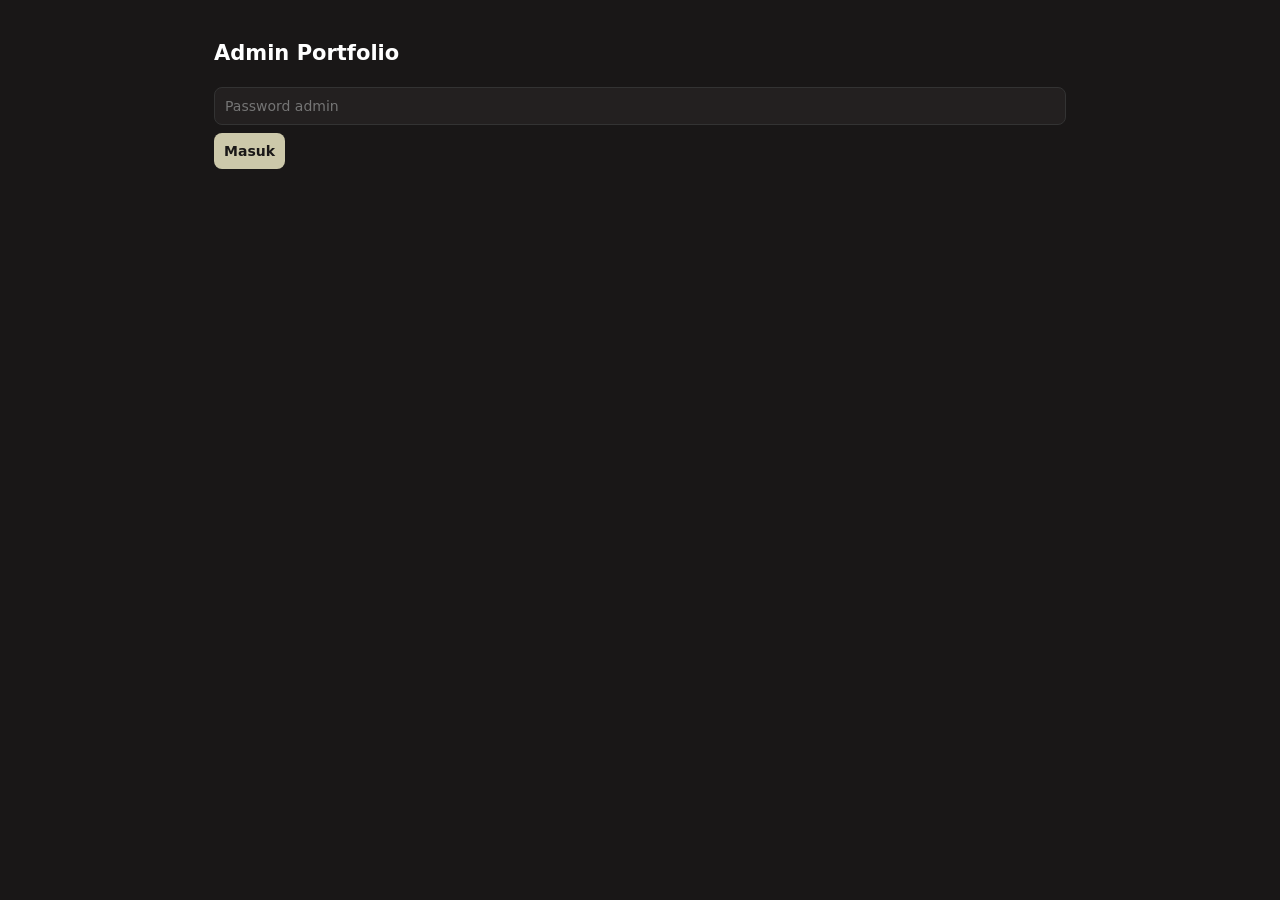
==== public/admin.html @ 2f0b5edc "Add files via upload" ====
<!doctype html><html lang="id"><head><meta charset="utf-8"><meta name="viewport" content="width=device-width,initial-scale=1"><title>Admin</title>
<style>
:root{--ink:#191717;--mute:#7D7C7C;--sand:#CCC8AA}*{box-sizing:border-box}body{margin:0;background:var(--ink);color:#fff;font:14px system-ui;padding:24px;max-width:900px;margin:auto}
input,textarea,select,button{font:inherit;padding:10px;border:1px solid #333;background:#232020;color:#fff;border-radius:8px;width:100%;margin:4px 0}
button{width:auto;cursor:pointer;background:var(--sand);color:var(--ink);border:0;font-weight:600}button.g{background:#333;color:#fff}
.tabs{display:flex;gap:8px;flex-wrap:wrap;margin:16px 0}.tabs button.on{outline:2px solid #fff}
.row{display:flex;justify-content:space-between;align-items:center;gap:8px;padding:12px;border-bottom:1px solid #2a2727}.row small{color:var(--mute)}
.f{display:grid;grid-template-columns:1fr 1fr;gap:0 12px;margin:16px 0;padding:16px;background:#201d1d;border-radius:12px}.f .w{grid-column:1/-1}
</style></head><body>
<h2>Admin Portfolio</h2>
<div id="login"><input id="pw" type="password" placeholder="Password admin"><button onclick="login()">Masuk</button></div>
<div id="app" hidden>
<div class="tabs" id="tabs"></div>
<form class="f" id="form" onsubmit="save(event)">
<input type="hidden" name="id"><input name="title" placeholder="Judul / Posisi / Nama sertifikat" required class="w">
<input name="subtitle" placeholder="Perusahaan / Penerbit / Kategori"><input name="period" placeholder="Periode / Tahun">
<textarea name="description" placeholder="Deskripsi" class="w" rows="3"></textarea>
<input name="tags" placeholder="Tag (pisahkan koma)"><input name="sort" type="number" placeholder="Urutan (0,1,2…)">
<input name="image" placeholder="URL gambar" class="w"><input name="link" placeholder="URL link" class="w">
<div class="w"><button>Simpan</button> <button type="button" class="g" onclick="form.reset()">Reset</button></div></form>
<div id="list"></div></div>
<script>
const T={experience:'Pengalaman',achievement:'Prestasi',project:'Project',certificate:'Sertifikat',messages:'Pesan'};let cur='experience',pw=sessionStorage.pw||'';
const $=s=>document.querySelector(s),esc=s=>String(s??'').replace(/[&<>"]/g,c=>({'&':'&amp;','<':'&lt;','>':'&gt;','"':'&quot;'}[c]));
const api=(q,o={})=>fetch('/api/items?'+q,{...o,headers:{'Content-Type':'application/json','x-admin':pw}});
function login(){pw=$('#pw').value;sessionStorage.pw=pw;api('table=messages').then(r=>{if(r.ok){$('#login').hidden=true;$('#app').hidden=false;tabs()}else alert('Password salah')})}
if(pw)login();
function tabs(){$('#tabs').innerHTML=Object.entries(T).map(([k,v])=>`<button class="${k==cur?'on':''}" onclick="cur='${k}';tabs()">${v}</button>`).join('');$('#form').hidden=cur=='messages';load()}
async function load(){const q=cur=='messages'?'table=messages':'type='+cur;const d=await(await api(q)).json();window.D=d;
$('#list').innerHTML=d.map((x,i)=>cur=='messages'?`<div class="row"><div><b>${esc(x.name)}</b> · ${esc(x.email)}<br><small>${esc(x.message)}</small></div><button class="g" onclick="del('${x.id}')">Hapus</button></div>`:
`<div class="row"><div><b>${esc(x.title)}</b><br><small>${esc(x.subtitle)} · ${esc(x.period)}</small></div><div><button onclick="edit(${i})">Edit</button> <button class="g" onclick="del('${x.id}')">Hapus</button></div></div>`).join('')||'<p>Belum ada data.</p>'}
function edit(i){const x=D[i];for(const k in x){const e=form.elements[k];if(e)e.value=x[k]??''}scrollTo(0,0)}
async function save(e){e.preventDefault();const b=Object.fromEntries(new FormData(form));const id=b.id;delete b.id;b.sort=+b.sort||0;b.type=cur;
const r=await api(id?'id='+id:'',{method:id?'PUT':'POST',body:JSON.stringify(b)});if(!r.ok)return alert('Gagal menyimpan');form.reset();load()}
async function del(id){if(!confirm('Hapus data ini?'))return;await api((cur=='messages'?'table=messages&':'')+'id='+id,{method:'DELETE'});load()}
</script></body></html>
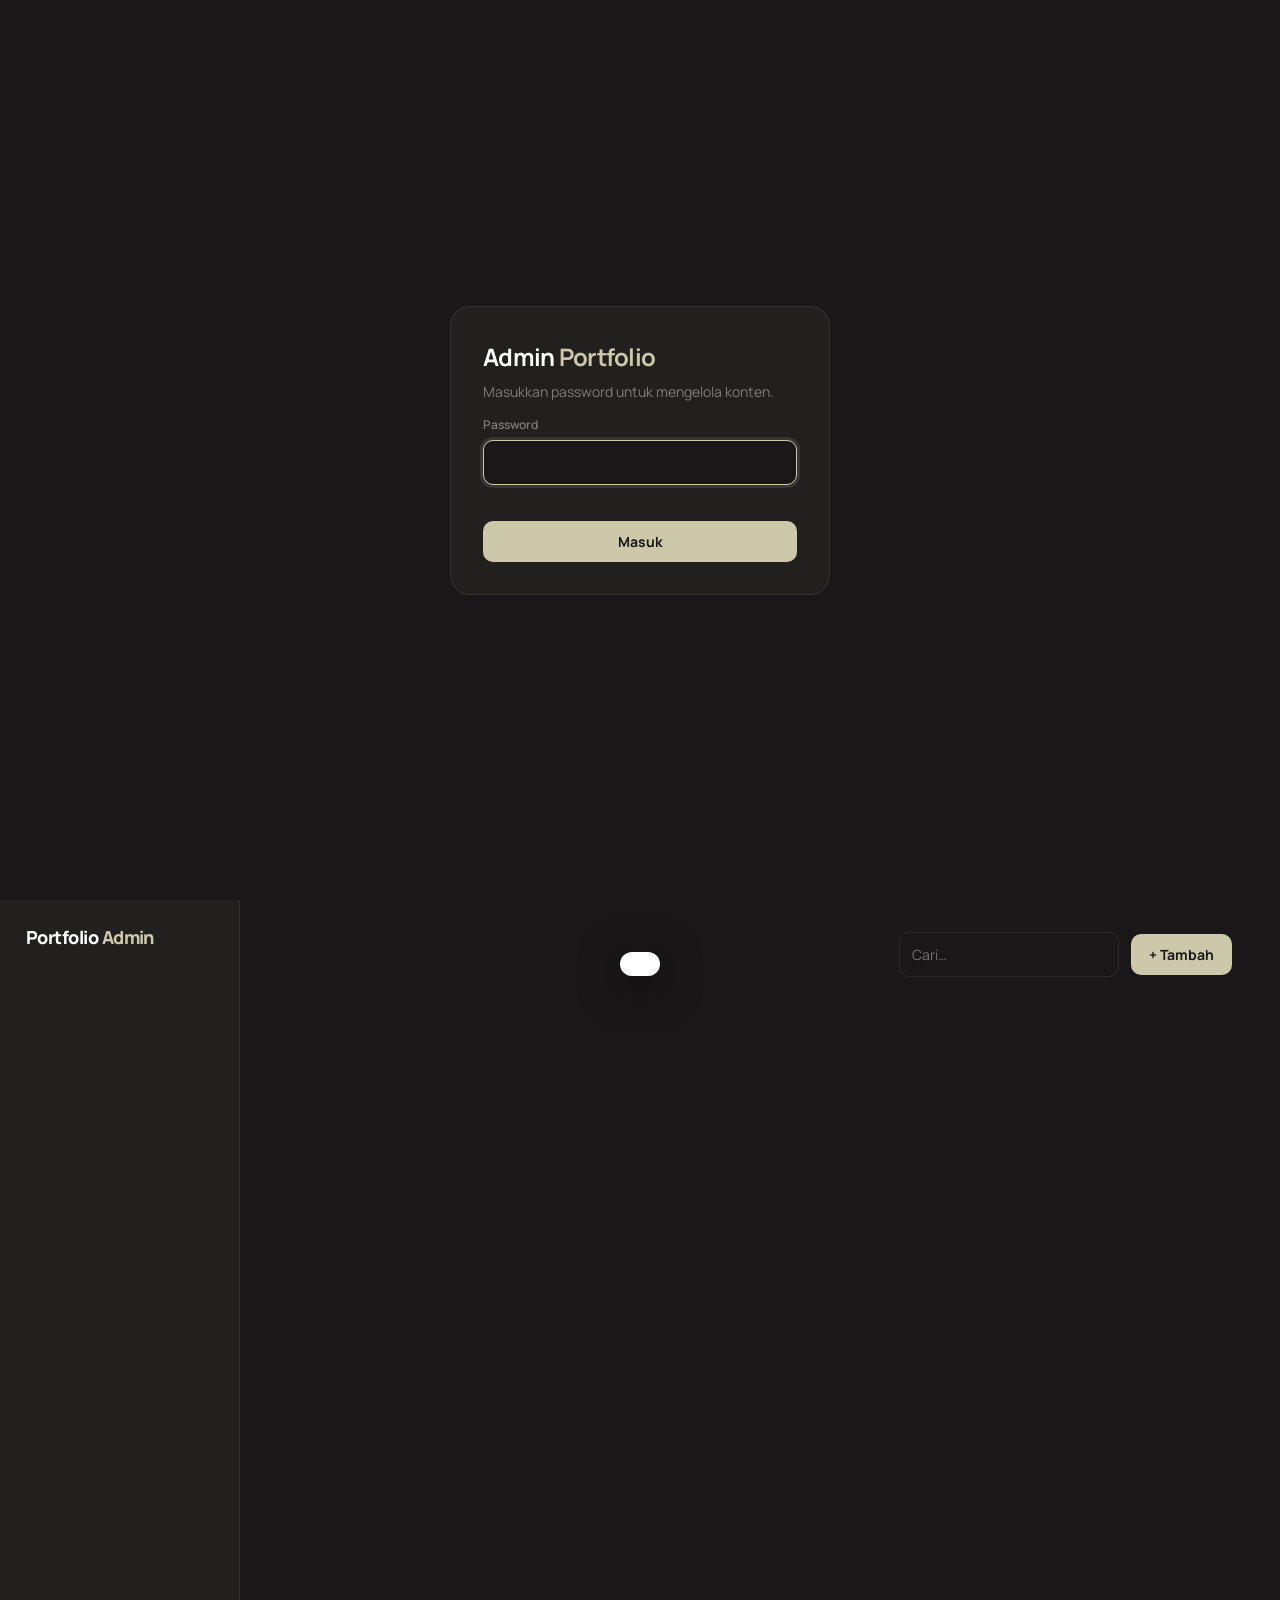
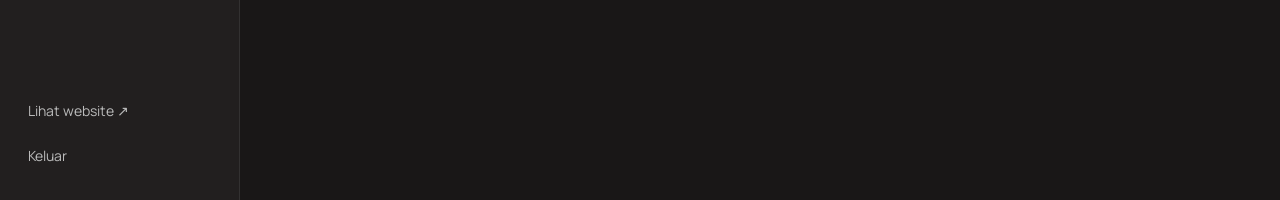
==== commit 699c66e4: "Update admin.html" ====
--- a/public/admin.html
+++ b/public/admin.html
@@ -1,36 +1,80 @@
-<!doctype html><html lang="id"><head><meta charset="utf-8"><meta name="viewport" content="width=device-width,initial-scale=1"><title>Admin</title>
+<!doctype html><html lang="id"><head><meta charset="utf-8"><meta name="viewport" content="width=device-width,initial-scale=1"><title>Admin · Portfolio</title>
+<link href="https://fonts.googleapis.com/css2?family=Manrope:wght@400;600;800&display=swap" rel="stylesheet">
 <style>
-:root{--ink:#191717;--mute:#7D7C7C;--sand:#CCC8AA}*{box-sizing:border-box}body{margin:0;background:var(--ink);color:#fff;font:14px system-ui;padding:24px;max-width:900px;margin:auto}
-input,textarea,select,button{font:inherit;padding:10px;border:1px solid #333;background:#232020;color:#fff;border-radius:8px;width:100%;margin:4px 0}
-button{width:auto;cursor:pointer;background:var(--sand);color:var(--ink);border:0;font-weight:600}button.g{background:#333;color:#fff}
-.tabs{display:flex;gap:8px;flex-wrap:wrap;margin:16px 0}.tabs button.on{outline:2px solid #fff}
-.row{display:flex;justify-content:space-between;align-items:center;gap:8px;padding:12px;border-bottom:1px solid #2a2727}.row small{color:var(--mute)}
-.f{display:grid;grid-template-columns:1fr 1fr;gap:0 12px;margin:16px 0;padding:16px;background:#201d1d;border-radius:12px}.f .w{grid-column:1/-1}
+:root{--ink:#191717;--ink2:#221f1f;--ink3:#2c2828;--line:#ffffff14;--mute:#7D7C7C;--sand:#CCC8AA;--w:#fff;--red:#ff6b6b;--ok:#3ddc97}
+*{box-sizing:border-box;margin:0}body{background:var(--ink);color:var(--w);font:14px/1.5 Manrope,system-ui,sans-serif;min-height:100vh}
+button,input,textarea{font:inherit;color:inherit}button{cursor:pointer;border:0}
+.btn{background:var(--sand);color:var(--ink);font-weight:700;padding:10px 18px;border-radius:10px;transition:.2s}.btn:hover{background:var(--w);transform:translateY(-1px)}.btn.g{background:var(--ink3);color:var(--w)}.btn.g:hover{background:#3a3535}.btn.d{background:var(--red);color:#fff}.btn:disabled{opacity:.5;pointer-events:none}
+input,textarea{width:100%;background:var(--ink);border:1px solid var(--line);border-radius:10px;padding:11px 12px;outline:0;transition:.2s}input:focus,textarea:focus{border-color:var(--sand);box-shadow:0 0 0 3px #ccc8aa22}
+label{display:block;font-size:12px;color:var(--mute);margin:14px 0 6px;font-weight:600}
+#login{min-height:100vh;display:grid;place-items:center;padding:20px}#login .box{width:min(380px,100%);background:var(--ink2);border:1px solid var(--line);border-radius:20px;padding:32px}#login h1{font-size:24px;letter-spacing:-.03em}#login p{color:var(--mute);margin:6px 0 10px}#err{color:var(--red);font-size:13px;min-height:20px;margin-top:10px}
+#app{display:grid;grid-template-columns:240px 1fr;min-height:100vh}
+aside{background:var(--ink2);border-right:1px solid var(--line);padding:24px 16px;position:sticky;top:0;height:100vh;display:flex;flex-direction:column;gap:4px}
+aside .brand{font-weight:800;font-size:18px;letter-spacing:-.03em;padding:0 10px 18px}aside .brand span{color:var(--sand)}
+.nav{display:flex;justify-content:space-between;align-items:center;padding:10px 12px;border-radius:10px;background:none;color:#bbb;text-align:left;width:100%;transition:.2s}.nav:hover{background:var(--ink3);color:#fff}.nav.on{background:var(--sand);color:var(--ink);font-weight:700}.nav b{font-size:11px;background:#ffffff18;border-radius:99px;padding:1px 8px}.nav.on b{background:#0002}
+aside .sp{flex:1}aside a{color:#bbb;text-decoration:none;padding:10px 12px;border-radius:10px}aside a:hover{background:var(--ink3);color:#fff}
+main{padding:32px clamp(16px,4vw,48px);max-width:1200px;width:100%}
+.top{display:flex;gap:12px;align-items:center;flex-wrap:wrap;margin-bottom:24px}.top h2{font-size:26px;letter-spacing:-.03em;margin-right:auto}.top input{width:220px}
+.grid{display:grid;grid-template-columns:repeat(auto-fill,minmax(250px,1fr));gap:16px}
+.it{background:var(--ink2);border:1px solid var(--line);border-radius:16px;overflow:hidden;display:flex;flex-direction:column;transition:.25s}.it:hover{transform:translateY(-4px);border-color:#ffffff30}
+.th{aspect-ratio:16/10;background:var(--ink3) center/cover;display:grid;place-items:center;color:var(--mute);font-size:12px}
+.bd{padding:14px 16px;display:flex;flex-direction:column;gap:4px;flex:1}.bd b{font-size:15px;line-height:1.3}.bd small{color:var(--mute)}
+.tg{display:flex;flex-wrap:wrap;gap:5px;margin-top:6px}.tg span{font-size:10px;border:1px solid var(--line);border-radius:99px;padding:1px 8px;color:#bbb}
+.ac{display:flex;gap:8px;padding:0 16px 14px}.ac button{flex:1;padding:8px;border-radius:8px;background:var(--ink3);color:#fff;font-size:13px}.ac button:hover{background:#3a3535}.ac button.x:hover{background:var(--red)}
+.msg{background:var(--ink2);border:1px solid var(--line);border-radius:14px;padding:16px;margin-bottom:12px;display:flex;gap:16px;justify-content:space-between}.msg p{color:#ccc;margin-top:6px;white-space:pre-wrap}.msg small{color:var(--mute)}
+.empty{text-align:center;color:var(--mute);padding:80px 20px;border:1px dashed var(--line);border-radius:16px}.sk{height:230px;border-radius:16px;background:linear-gradient(90deg,var(--ink2),var(--ink3),var(--ink2));background-size:200%;animation:sh 1.2s infinite}@keyframes sh{to{background-position:-200%}}
+#dr{position:fixed;inset:0;z-index:30;pointer-events:none}#dr .bg{position:absolute;inset:0;background:#000a;opacity:0;transition:.3s}#dr form{position:absolute;right:0;top:0;bottom:0;width:min(480px,100%);background:var(--ink2);border-left:1px solid var(--line);padding:24px;overflow:auto;transform:translateX(100%);transition:.4s cubic-bezier(.2,.8,.2,1)}
+#dr.open{pointer-events:auto}#dr.open .bg{opacity:1}#dr.open form{transform:none}#dr h3{font-size:20px;letter-spacing:-.02em}.row2{display:grid;grid-template-columns:1fr 1fr;gap:12px}.bar{display:flex;gap:10px;margin-top:22px;position:sticky;bottom:-24px;background:var(--ink2);padding:14px 0}.bar .btn:first-child{flex:1}
+.dz{border:2px dashed #ffffff26;border-radius:14px;min-height:150px;display:grid;place-items:center;text-align:center;color:var(--mute);cursor:pointer;background:center/cover;position:relative;transition:.2s;overflow:hidden}.dz:hover,.dz.over{border-color:var(--sand);color:var(--sand)}.dz.has{border-style:solid;border-color:var(--line)}.dz span{background:#000a;padding:6px 12px;border-radius:8px;font-size:12px}.dz.has span{opacity:0}.dz.has:hover span{opacity:1}
+.rm{background:none;color:var(--red);font-size:12px;margin-top:6px}.hint{font-size:11px;color:var(--mute);margin-top:4px}
+dialog{background:var(--ink2);color:#fff;border:1px solid var(--line);border-radius:16px;padding:24px;width:min(360px,92%);margin:auto}dialog::backdrop{background:#000a}dialog .bar{position:static;padding:0}
+#toast{position:fixed;bottom:24px;left:50%;transform:translate(-50%,100px);background:var(--w);color:var(--ink);padding:12px 20px;border-radius:12px;font-weight:600;transition:.4s;z-index:99;box-shadow:0 10px 40px #0008}#toast.on{transform:translate(-50%,0)}#toast.e{background:var(--red);color:#fff}
+@media(max-width:800px){#app{grid-template-columns:1fr}aside{position:static;height:auto;flex-direction:row;overflow-x:auto;padding:12px;gap:6px;align-items:center}aside .brand,aside .sp{display:none}.nav{width:auto;gap:8px;white-space:nowrap}.top input{width:100%}}
 </style></head><body>
-<h2>Admin Portfolio</h2>
-<div id="login"><input id="pw" type="password" placeholder="Password admin"><button onclick="login()">Masuk</button></div>
+<div id="login"><form class="box" onsubmit="login(event)"><h1>Admin <span style="color:var(--sand)">Portfolio</span></h1><p>Masukkan password untuk mengelola konten.</p><label>Password</label><input id="pw" type="password" autofocus required><div id="err"></div><button class="btn" style="width:100%;margin-top:6px" id="lb">Masuk</button></form></div>
 <div id="app" hidden>
-<div class="tabs" id="tabs"></div>
-<form class="f" id="form" onsubmit="save(event)">
-<input type="hidden" name="id"><input name="title" placeholder="Judul / Posisi / Nama sertifikat" required class="w">
-<input name="subtitle" placeholder="Perusahaan / Penerbit / Kategori"><input name="period" placeholder="Periode / Tahun">
-<textarea name="description" placeholder="Deskripsi" class="w" rows="3"></textarea>
-<input name="tags" placeholder="Tag (pisahkan koma)"><input name="sort" type="number" placeholder="Urutan (0,1,2…)">
-<input name="image" placeholder="URL gambar" class="w"><input name="link" placeholder="URL link" class="w">
-<div class="w"><button>Simpan</button> <button type="button" class="g" onclick="form.reset()">Reset</button></div></form>
-<div id="list"></div></div>
+<aside><div class="brand">Portfolio <span>Admin</span></div><div id="nav"></div><div class="sp"></div><a href="/" target="_blank">Lihat website ↗</a><a href="#" onclick="logout()">Keluar</a></aside>
+<main><div class="top"><h2 id="ttl"></h2><input id="q" placeholder="Cari…" oninput="draw()"><button class="btn" id="add" onclick="openF()">+ Tambah</button></div><div id="list"></div></main></div>
+<div id="dr"><div class="bg" onclick="closeF()"></div><form id="f" onsubmit="save(event)"><h3 id="fh"></h3>
+<label>Gambar</label><div class="dz" id="dz" onclick="file.click()"><span id="dzt">Klik, seret, atau tempel gambar di sini</span></div><input id="file" type="file" accept="image/*" hidden><button type="button" class="rm" id="rm" hidden onclick="setImg('')">Hapus gambar</button>
+<label id="l_title">Judul</label><input name="title" required><label id="l_subtitle">Sub judul</label><input name="subtitle">
+<div class="row2"><div><label id="l_period">Periode</label><input name="period"></div><div><label>Urutan</label><input name="sort" type="number" value="0"></div></div><div class="hint">Urutan: angka kecil tampil lebih dulu di website.</div>
+<label>Deskripsi</label><textarea name="description" rows="4"></textarea><label>Tag (pisahkan dengan koma)</label><input name="tags" placeholder="Laravel, Vue, MySQL"><label>Link (opsional)</label><input name="link" placeholder="https://…"><input type="hidden" name="image"><input type="hidden" name="id">
+<div class="bar"><button class="btn" id="sv">Simpan</button><button type="button" class="btn g" onclick="closeF()">Batal</button></div></form></div>
+<dialog id="dlg"><h3>Hapus data ini?</h3><p style="color:var(--mute);margin:8px 0 18px">Tindakan ini tidak bisa dibatalkan.</p><div class="bar"><button class="btn d" id="yes">Ya, hapus</button><button class="btn g" onclick="dlg.close()">Batal</button></div></dialog>
+<div id="toast"></div>
 <script>
-const T={experience:'Pengalaman',achievement:'Prestasi',project:'Project',certificate:'Sertifikat',messages:'Pesan'};let cur='experience',pw=sessionStorage.pw||'';
+const T={experience:['Pengalaman','Posisi','Perusahaan / Instansi','Periode (mis. 2025 · 6 bulan)'],achievement:['Prestasi','Nama prestasi','Penyelenggara','Tahun'],project:['Project','Nama project','Kategori / Peran','Tahun'],certificate:['Sertifikat','Nama sertifikat','Penerbit','Tahun'],messages:['Pesan masuk']};
+let pw=sessionStorage.pw||'',cur='experience',items=[],msgs=[],busy=0;
 const $=s=>document.querySelector(s),esc=s=>String(s??'').replace(/[&<>"]/g,c=>({'&':'&amp;','<':'&lt;','>':'&gt;','"':'&quot;'}[c]));
 const api=(q,o={})=>fetch('/api/items?'+q,{...o,headers:{'Content-Type':'application/json','x-admin':pw}});
-function login(){pw=$('#pw').value;sessionStorage.pw=pw;api('table=messages').then(r=>{if(r.ok){$('#login').hidden=true;$('#app').hidden=false;tabs()}else alert('Password salah')})}
-if(pw)login();
-function tabs(){$('#tabs').innerHTML=Object.entries(T).map(([k,v])=>`<button class="${k==cur?'on':''}" onclick="cur='${k}';tabs()">${v}</button>`).join('');$('#form').hidden=cur=='messages';load()}
-async function load(){const q=cur=='messages'?'table=messages':'type='+cur;const d=await(await api(q)).json();window.D=d;
-$('#list').innerHTML=d.map((x,i)=>cur=='messages'?`<div class="row"><div><b>${esc(x.name)}</b> · ${esc(x.email)}<br><small>${esc(x.message)}</small></div><button class="g" onclick="del('${x.id}')">Hapus</button></div>`:
-`<div class="row"><div><b>${esc(x.title)}</b><br><small>${esc(x.subtitle)} · ${esc(x.period)}</small></div><div><button onclick="edit(${i})">Edit</button> <button class="g" onclick="del('${x.id}')">Hapus</button></div></div>`).join('')||'<p>Belum ada data.</p>'}
-function edit(i){const x=D[i];for(const k in x){const e=form.elements[k];if(e)e.value=x[k]??''}scrollTo(0,0)}
-async function save(e){e.preventDefault();const b=Object.fromEntries(new FormData(form));const id=b.id;delete b.id;b.sort=+b.sort||0;b.type=cur;
-const r=await api(id?'id='+id:'',{method:id?'PUT':'POST',body:JSON.stringify(b)});if(!r.ok)return alert('Gagal menyimpan');form.reset();load()}
-async function del(id){if(!confirm('Hapus data ini?'))return;await api((cur=='messages'?'table=messages&':'')+'id='+id,{method:'DELETE'});load()}
+function toast(m,e){const t=$('#toast');t.textContent=m;t.className='on'+(e?' e':'');clearTimeout(t.t);t.t=setTimeout(()=>t.className='',2600)}
+async function login(e){e&&e.preventDefault();if(e)pw=$('#pw').value.trim();$('#lb').disabled=1;$('#err').textContent='';
+ try{const r=await api('table=messages');if(r.status==401){$('#err').textContent='Password salah.'}else if(!r.ok){$('#err').textContent='Server bermasalah: '+(await r.text()).slice(0,120)}else{sessionStorage.pw=pw;msgs=await r.json();$('#login').hidden=1;$('#app').hidden=0;await loadAll();nav();return}}catch(x){$('#err').textContent='Tidak bisa terhubung ke server.'}
+ $('#lb').disabled=0}
+function logout(){sessionStorage.clear();location.reload()}
+async function loadAll(){$('#list').innerHTML='<div class="grid"><div class="sk"></div><div class="sk"></div><div class="sk"></div></div>';items=await(await api('')).json();msgs=await(await api('table=messages')).json();draw();nav()}
+function nav(){$('#nav').innerHTML=Object.keys(T).map(k=>{const n=k=='messages'?msgs.length:items.filter(i=>i.type==k).length;return`<button class="nav ${k==cur?'on':''}" onclick="cur='${k}';$('#q').value='';nav();draw()">${T[k][0]}<b>${n}</b></button>`}).join('')}
+function draw(){const q=$('#q').value.toLowerCase();$('#ttl').textContent=T[cur][0];$('#add').hidden=cur=='messages';
+ if(cur=='messages'){$('#list').innerHTML=msgs.filter(m=>JSON.stringify(m).toLowerCase().includes(q)).map(m=>`<div class="msg"><div><b>${esc(m.name)}</b> · <a style="color:var(--sand)" href="mailto:${esc(m.email)}">${esc(m.email)}</a><br><small>${new Date(m.created_at).toLocaleString('id-ID')}</small><p>${esc(m.message)}</p></div><button class="btn g" style="align-self:start" onclick="ask('table=messages&id=${m.id}')">Hapus</button></div>`).join('')||'<div class="empty">Belum ada pesan masuk.</div>';return}
+ const L=items.filter(i=>i.type==cur&&JSON.stringify(i).toLowerCase().includes(q));
+ $('#list').innerHTML=L.length?`<div class="grid">${L.map(i=>`<div class="it"><div class="th" style="${i.image?`background-image:url('${esc(i.image)}')`:''}">${i.image?'':'Tanpa gambar'}</div><div class="bd"><b>${esc(i.title)}</b><small>${esc([i.subtitle,i.period].filter(Boolean).join(' · '))}</small><div class="tg">${(i.tags||'').split(',').filter(Boolean).map(t=>`<span>${esc(t.trim())}</span>`).join('')}</div></div><div class="ac"><button onclick="openF('${i.id}')">Edit</button><button class="x" onclick="ask('id=${i.id}')">Hapus</button></div></div>`).join('')}</div>`:`<div class="empty">Belum ada data ${T[cur][0].toLowerCase()}.<br><br><button class="btn" onclick="openF()">+ Tambah sekarang</button></div>`}
+// form
+function setImg(u){f.image.value=u;$('#dz').style.backgroundImage=u?`url('${u}')`:'';$('#dz').classList.toggle('has',!!u);$('#rm').hidden=!u;$('#dzt').textContent=u?'Ganti gambar':'Klik, seret, atau tempel gambar di sini'}
+function openF(id){f.reset();const x=items.find(i=>i.id==id)||{};const t=T[cur];$('#fh').textContent=(id?'Edit ':'Tambah ')+t[0];$('#l_title').textContent=t[1];$('#l_subtitle').textContent=t[2];$('#l_period').textContent=t[3];
+ for(const k of['id','title','subtitle','period','description','tags','link'])f[k].value=x[k]??'';f.sort.value=x.sort??items.filter(i=>i.type==cur).length;setImg(x.image||'');$('#dr').classList.add('open');setTimeout(()=>f.title.focus(),300)}
+function closeF(){$('#dr').classList.remove('open')}
+async function shrink(file){const b=await createImageBitmap(file),s=Math.min(1,1600/Math.max(b.width,b.height)),c=document.createElement('canvas');c.width=b.width*s;c.height=b.height*s;c.getContext('2d').drawImage(b,0,0,c.width,c.height);return new Promise(r=>c.toBlob(r,'image/jpeg',.85))}
+async function up(file){if(!file||!file.type.startsWith('image/'))return toast('File harus berupa gambar',1);$('#dzt').textContent='Mengunggah…';$('#sv').disabled=1;
+ try{const bl=await shrink(file),d=await new Promise(r=>{const x=new FileReader;x.onload=()=>r(x.result.split(',')[1]);x.readAsDataURL(bl)});
+ const r=await fetch('/api/upload',{method:'POST',headers:{'Content-Type':'application/json','x-admin':pw},body:JSON.stringify({data:d,type:'image/jpeg'})});const j=await r.json();if(!r.ok)throw j.error;setImg(j.url);toast('Gambar terunggah')}catch(e){setImg(f.image.value);toast('Gagal mengunggah: '+String(e).slice(0,80),1)}$('#sv').disabled=0}
+$('#file').onchange=e=>{up(e.target.files[0]);e.target.value=''};const dz=$('#dz');
+dz.ondragover=e=>{e.preventDefault();dz.classList.add('over')};dz.ondragleave=()=>dz.classList.remove('over');dz.ondrop=e=>{e.preventDefault();dz.classList.remove('over');up(e.dataTransfer.files[0])};
+addEventListener('paste',e=>{if($('#dr').classList.contains('open')){const i=[...e.clipboardData.items].find(x=>x.type.startsWith('image/'));if(i)up(i.getAsFile())}});
+addEventListener('keydown',e=>{if(e.key=='Escape')closeF()});
+async function save(e){e.preventDefault();const b=Object.fromEntries(new FormData(f)),id=b.id;delete b.id;b.sort=+b.sort||0;b.type=cur;$('#sv').disabled=1;$('#sv').textContent='Menyimpan…';
+ const r=await api(id?'id='+id:'',{method:id?'PUT':'POST',body:JSON.stringify(b)});$('#sv').disabled=0;$('#sv').textContent='Simpan';
+ if(!r.ok)return toast('Gagal menyimpan',1);closeF();toast('Tersimpan ✓');loadAll()}
+function ask(q){dlg.showModal();$('#yes').onclick=async()=>{dlg.close();const r=await api(q,{method:'DELETE'});toast(r.ok?'Terhapus':'Gagal menghapus',!r.ok);loadAll()}}
+if(pw){$('#pw').value=pw;login()}
 </script></body></html>
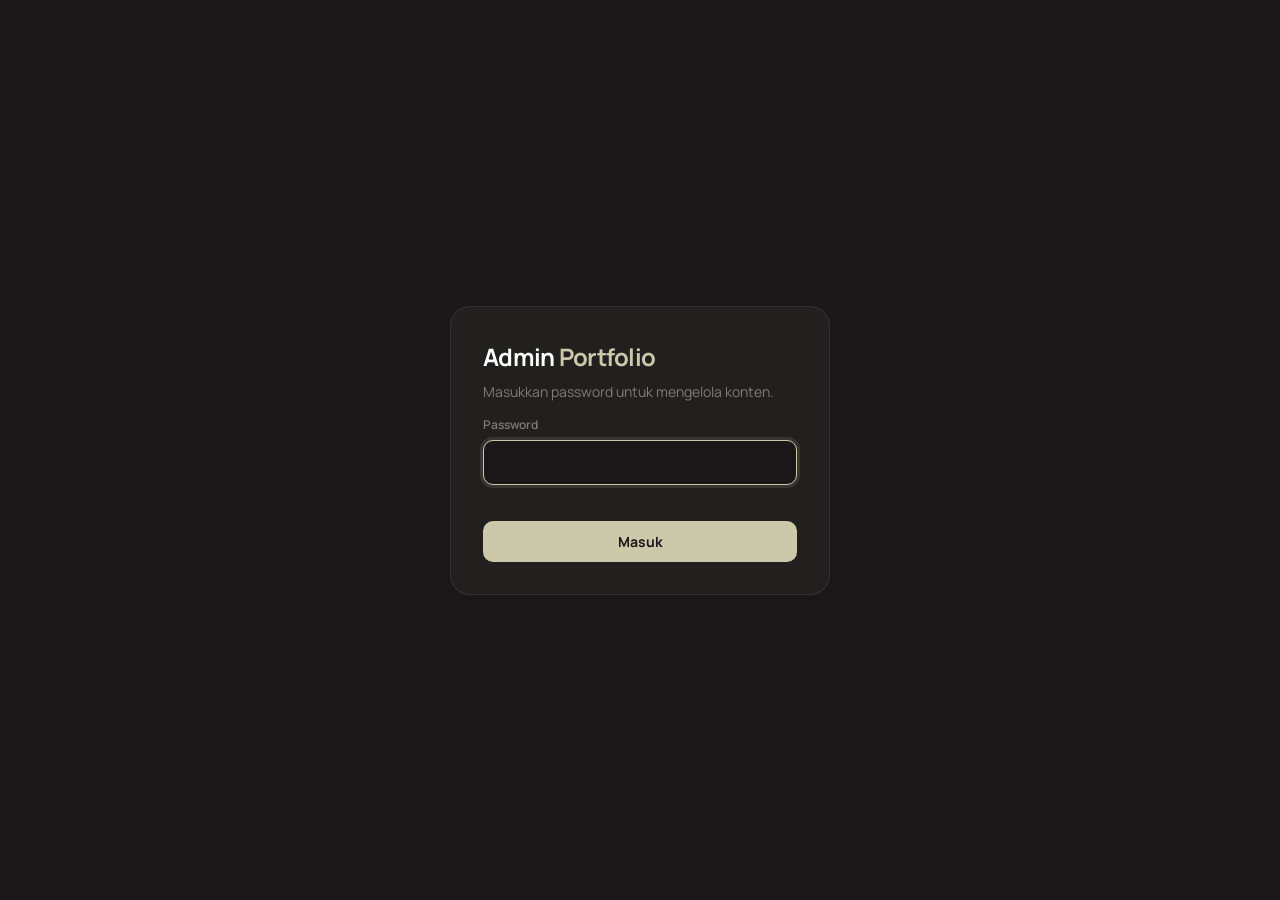
==== commit 7c8e6d72: "Update admin.html" ====
--- a/public/admin.html
+++ b/public/admin.html
@@ -1,80 +1,667 @@
-<!doctype html><html lang="id"><head><meta charset="utf-8"><meta name="viewport" content="width=device-width,initial-scale=1"><title>Admin · Portfolio</title>
-<link href="https://fonts.googleapis.com/css2?family=Manrope:wght@400;600;800&display=swap" rel="stylesheet">
-<style>
-:root{--ink:#191717;--ink2:#221f1f;--ink3:#2c2828;--line:#ffffff14;--mute:#7D7C7C;--sand:#CCC8AA;--w:#fff;--red:#ff6b6b;--ok:#3ddc97}
-*{box-sizing:border-box;margin:0}body{background:var(--ink);color:var(--w);font:14px/1.5 Manrope,system-ui,sans-serif;min-height:100vh}
-button,input,textarea{font:inherit;color:inherit}button{cursor:pointer;border:0}
-.btn{background:var(--sand);color:var(--ink);font-weight:700;padding:10px 18px;border-radius:10px;transition:.2s}.btn:hover{background:var(--w);transform:translateY(-1px)}.btn.g{background:var(--ink3);color:var(--w)}.btn.g:hover{background:#3a3535}.btn.d{background:var(--red);color:#fff}.btn:disabled{opacity:.5;pointer-events:none}
-input,textarea{width:100%;background:var(--ink);border:1px solid var(--line);border-radius:10px;padding:11px 12px;outline:0;transition:.2s}input:focus,textarea:focus{border-color:var(--sand);box-shadow:0 0 0 3px #ccc8aa22}
-label{display:block;font-size:12px;color:var(--mute);margin:14px 0 6px;font-weight:600}
-#login{min-height:100vh;display:grid;place-items:center;padding:20px}#login .box{width:min(380px,100%);background:var(--ink2);border:1px solid var(--line);border-radius:20px;padding:32px}#login h1{font-size:24px;letter-spacing:-.03em}#login p{color:var(--mute);margin:6px 0 10px}#err{color:var(--red);font-size:13px;min-height:20px;margin-top:10px}
-#app{display:grid;grid-template-columns:240px 1fr;min-height:100vh}
-aside{background:var(--ink2);border-right:1px solid var(--line);padding:24px 16px;position:sticky;top:0;height:100vh;display:flex;flex-direction:column;gap:4px}
-aside .brand{font-weight:800;font-size:18px;letter-spacing:-.03em;padding:0 10px 18px}aside .brand span{color:var(--sand)}
-.nav{display:flex;justify-content:space-between;align-items:center;padding:10px 12px;border-radius:10px;background:none;color:#bbb;text-align:left;width:100%;transition:.2s}.nav:hover{background:var(--ink3);color:#fff}.nav.on{background:var(--sand);color:var(--ink);font-weight:700}.nav b{font-size:11px;background:#ffffff18;border-radius:99px;padding:1px 8px}.nav.on b{background:#0002}
-aside .sp{flex:1}aside a{color:#bbb;text-decoration:none;padding:10px 12px;border-radius:10px}aside a:hover{background:var(--ink3);color:#fff}
-main{padding:32px clamp(16px,4vw,48px);max-width:1200px;width:100%}
-.top{display:flex;gap:12px;align-items:center;flex-wrap:wrap;margin-bottom:24px}.top h2{font-size:26px;letter-spacing:-.03em;margin-right:auto}.top input{width:220px}
-.grid{display:grid;grid-template-columns:repeat(auto-fill,minmax(250px,1fr));gap:16px}
-.it{background:var(--ink2);border:1px solid var(--line);border-radius:16px;overflow:hidden;display:flex;flex-direction:column;transition:.25s}.it:hover{transform:translateY(-4px);border-color:#ffffff30}
-.th{aspect-ratio:16/10;background:var(--ink3) center/cover;display:grid;place-items:center;color:var(--mute);font-size:12px}
-.bd{padding:14px 16px;display:flex;flex-direction:column;gap:4px;flex:1}.bd b{font-size:15px;line-height:1.3}.bd small{color:var(--mute)}
-.tg{display:flex;flex-wrap:wrap;gap:5px;margin-top:6px}.tg span{font-size:10px;border:1px solid var(--line);border-radius:99px;padding:1px 8px;color:#bbb}
-.ac{display:flex;gap:8px;padding:0 16px 14px}.ac button{flex:1;padding:8px;border-radius:8px;background:var(--ink3);color:#fff;font-size:13px}.ac button:hover{background:#3a3535}.ac button.x:hover{background:var(--red)}
-.msg{background:var(--ink2);border:1px solid var(--line);border-radius:14px;padding:16px;margin-bottom:12px;display:flex;gap:16px;justify-content:space-between}.msg p{color:#ccc;margin-top:6px;white-space:pre-wrap}.msg small{color:var(--mute)}
-.empty{text-align:center;color:var(--mute);padding:80px 20px;border:1px dashed var(--line);border-radius:16px}.sk{height:230px;border-radius:16px;background:linear-gradient(90deg,var(--ink2),var(--ink3),var(--ink2));background-size:200%;animation:sh 1.2s infinite}@keyframes sh{to{background-position:-200%}}
-#dr{position:fixed;inset:0;z-index:30;pointer-events:none}#dr .bg{position:absolute;inset:0;background:#000a;opacity:0;transition:.3s}#dr form{position:absolute;right:0;top:0;bottom:0;width:min(480px,100%);background:var(--ink2);border-left:1px solid var(--line);padding:24px;overflow:auto;transform:translateX(100%);transition:.4s cubic-bezier(.2,.8,.2,1)}
-#dr.open{pointer-events:auto}#dr.open .bg{opacity:1}#dr.open form{transform:none}#dr h3{font-size:20px;letter-spacing:-.02em}.row2{display:grid;grid-template-columns:1fr 1fr;gap:12px}.bar{display:flex;gap:10px;margin-top:22px;position:sticky;bottom:-24px;background:var(--ink2);padding:14px 0}.bar .btn:first-child{flex:1}
-.dz{border:2px dashed #ffffff26;border-radius:14px;min-height:150px;display:grid;place-items:center;text-align:center;color:var(--mute);cursor:pointer;background:center/cover;position:relative;transition:.2s;overflow:hidden}.dz:hover,.dz.over{border-color:var(--sand);color:var(--sand)}.dz.has{border-style:solid;border-color:var(--line)}.dz span{background:#000a;padding:6px 12px;border-radius:8px;font-size:12px}.dz.has span{opacity:0}.dz.has:hover span{opacity:1}
-.rm{background:none;color:var(--red);font-size:12px;margin-top:6px}.hint{font-size:11px;color:var(--mute);margin-top:4px}
-dialog{background:var(--ink2);color:#fff;border:1px solid var(--line);border-radius:16px;padding:24px;width:min(360px,92%);margin:auto}dialog::backdrop{background:#000a}dialog .bar{position:static;padding:0}
-#toast{position:fixed;bottom:24px;left:50%;transform:translate(-50%,100px);background:var(--w);color:var(--ink);padding:12px 20px;border-radius:12px;font-weight:600;transition:.4s;z-index:99;box-shadow:0 10px 40px #0008}#toast.on{transform:translate(-50%,0)}#toast.e{background:var(--red);color:#fff}
-@media(max-width:800px){#app{grid-template-columns:1fr}aside{position:static;height:auto;flex-direction:row;overflow-x:auto;padding:12px;gap:6px;align-items:center}aside .brand,aside .sp{display:none}.nav{width:auto;gap:8px;white-space:nowrap}.top input{width:100%}}
-</style></head><body>
-<div id="login"><form class="box" onsubmit="login(event)"><h1>Admin <span style="color:var(--sand)">Portfolio</span></h1><p>Masukkan password untuk mengelola konten.</p><label>Password</label><input id="pw" type="password" autofocus required><div id="err"></div><button class="btn" style="width:100%;margin-top:6px" id="lb">Masuk</button></form></div>
-<div id="app" hidden>
-<aside><div class="brand">Portfolio <span>Admin</span></div><div id="nav"></div><div class="sp"></div><a href="/" target="_blank">Lihat website ↗</a><a href="#" onclick="logout()">Keluar</a></aside>
-<main><div class="top"><h2 id="ttl"></h2><input id="q" placeholder="Cari…" oninput="draw()"><button class="btn" id="add" onclick="openF()">+ Tambah</button></div><div id="list"></div></main></div>
-<div id="dr"><div class="bg" onclick="closeF()"></div><form id="f" onsubmit="save(event)"><h3 id="fh"></h3>
-<label>Gambar</label><div class="dz" id="dz" onclick="file.click()"><span id="dzt">Klik, seret, atau tempel gambar di sini</span></div><input id="file" type="file" accept="image/*" hidden><button type="button" class="rm" id="rm" hidden onclick="setImg('')">Hapus gambar</button>
-<label id="l_title">Judul</label><input name="title" required><label id="l_subtitle">Sub judul</label><input name="subtitle">
-<div class="row2"><div><label id="l_period">Periode</label><input name="period"></div><div><label>Urutan</label><input name="sort" type="number" value="0"></div></div><div class="hint">Urutan: angka kecil tampil lebih dulu di website.</div>
-<label>Deskripsi</label><textarea name="description" rows="4"></textarea><label>Tag (pisahkan dengan koma)</label><input name="tags" placeholder="Laravel, Vue, MySQL"><label>Link (opsional)</label><input name="link" placeholder="https://…"><input type="hidden" name="image"><input type="hidden" name="id">
-<div class="bar"><button class="btn" id="sv">Simpan</button><button type="button" class="btn g" onclick="closeF()">Batal</button></div></form></div>
-<dialog id="dlg"><h3>Hapus data ini?</h3><p style="color:var(--mute);margin:8px 0 18px">Tindakan ini tidak bisa dibatalkan.</p><div class="bar"><button class="btn d" id="yes">Ya, hapus</button><button class="btn g" onclick="dlg.close()">Batal</button></div></dialog>
-<div id="toast"></div>
-<script>
-const T={experience:['Pengalaman','Posisi','Perusahaan / Instansi','Periode (mis. 2025 · 6 bulan)'],achievement:['Prestasi','Nama prestasi','Penyelenggara','Tahun'],project:['Project','Nama project','Kategori / Peran','Tahun'],certificate:['Sertifikat','Nama sertifikat','Penerbit','Tahun'],messages:['Pesan masuk']};
-let pw=sessionStorage.pw||'',cur='experience',items=[],msgs=[],busy=0;
-const $=s=>document.querySelector(s),esc=s=>String(s??'').replace(/[&<>"]/g,c=>({'&':'&amp;','<':'&lt;','>':'&gt;','"':'&quot;'}[c]));
-const api=(q,o={})=>fetch('/api/items?'+q,{...o,headers:{'Content-Type':'application/json','x-admin':pw}});
-function toast(m,e){const t=$('#toast');t.textContent=m;t.className='on'+(e?' e':'');clearTimeout(t.t);t.t=setTimeout(()=>t.className='',2600)}
-async function login(e){e&&e.preventDefault();if(e)pw=$('#pw').value.trim();$('#lb').disabled=1;$('#err').textContent='';
- try{const r=await api('table=messages');if(r.status==401){$('#err').textContent='Password salah.'}else if(!r.ok){$('#err').textContent='Server bermasalah: '+(await r.text()).slice(0,120)}else{sessionStorage.pw=pw;msgs=await r.json();$('#login').hidden=1;$('#app').hidden=0;await loadAll();nav();return}}catch(x){$('#err').textContent='Tidak bisa terhubung ke server.'}
- $('#lb').disabled=0}
-function logout(){sessionStorage.clear();location.reload()}
-async function loadAll(){$('#list').innerHTML='<div class="grid"><div class="sk"></div><div class="sk"></div><div class="sk"></div></div>';items=await(await api('')).json();msgs=await(await api('table=messages')).json();draw();nav()}
-function nav(){$('#nav').innerHTML=Object.keys(T).map(k=>{const n=k=='messages'?msgs.length:items.filter(i=>i.type==k).length;return`<button class="nav ${k==cur?'on':''}" onclick="cur='${k}';$('#q').value='';nav();draw()">${T[k][0]}<b>${n}</b></button>`}).join('')}
-function draw(){const q=$('#q').value.toLowerCase();$('#ttl').textContent=T[cur][0];$('#add').hidden=cur=='messages';
- if(cur=='messages'){$('#list').innerHTML=msgs.filter(m=>JSON.stringify(m).toLowerCase().includes(q)).map(m=>`<div class="msg"><div><b>${esc(m.name)}</b> · <a style="color:var(--sand)" href="mailto:${esc(m.email)}">${esc(m.email)}</a><br><small>${new Date(m.created_at).toLocaleString('id-ID')}</small><p>${esc(m.message)}</p></div><button class="btn g" style="align-self:start" onclick="ask('table=messages&id=${m.id}')">Hapus</button></div>`).join('')||'<div class="empty">Belum ada pesan masuk.</div>';return}
- const L=items.filter(i=>i.type==cur&&JSON.stringify(i).toLowerCase().includes(q));
- $('#list').innerHTML=L.length?`<div class="grid">${L.map(i=>`<div class="it"><div class="th" style="${i.image?`background-image:url('${esc(i.image)}')`:''}">${i.image?'':'Tanpa gambar'}</div><div class="bd"><b>${esc(i.title)}</b><small>${esc([i.subtitle,i.period].filter(Boolean).join(' · '))}</small><div class="tg">${(i.tags||'').split(',').filter(Boolean).map(t=>`<span>${esc(t.trim())}</span>`).join('')}</div></div><div class="ac"><button onclick="openF('${i.id}')">Edit</button><button class="x" onclick="ask('id=${i.id}')">Hapus</button></div></div>`).join('')}</div>`:`<div class="empty">Belum ada data ${T[cur][0].toLowerCase()}.<br><br><button class="btn" onclick="openF()">+ Tambah sekarang</button></div>`}
-// form
-function setImg(u){f.image.value=u;$('#dz').style.backgroundImage=u?`url('${u}')`:'';$('#dz').classList.toggle('has',!!u);$('#rm').hidden=!u;$('#dzt').textContent=u?'Ganti gambar':'Klik, seret, atau tempel gambar di sini'}
-function openF(id){f.reset();const x=items.find(i=>i.id==id)||{};const t=T[cur];$('#fh').textContent=(id?'Edit ':'Tambah ')+t[0];$('#l_title').textContent=t[1];$('#l_subtitle').textContent=t[2];$('#l_period').textContent=t[3];
- for(const k of['id','title','subtitle','period','description','tags','link'])f[k].value=x[k]??'';f.sort.value=x.sort??items.filter(i=>i.type==cur).length;setImg(x.image||'');$('#dr').classList.add('open');setTimeout(()=>f.title.focus(),300)}
-function closeF(){$('#dr').classList.remove('open')}
-async function shrink(file){const b=await createImageBitmap(file),s=Math.min(1,1600/Math.max(b.width,b.height)),c=document.createElement('canvas');c.width=b.width*s;c.height=b.height*s;c.getContext('2d').drawImage(b,0,0,c.width,c.height);return new Promise(r=>c.toBlob(r,'image/jpeg',.85))}
-async function up(file){if(!file||!file.type.startsWith('image/'))return toast('File harus berupa gambar',1);$('#dzt').textContent='Mengunggah…';$('#sv').disabled=1;
- try{const bl=await shrink(file),d=await new Promise(r=>{const x=new FileReader;x.onload=()=>r(x.result.split(',')[1]);x.readAsDataURL(bl)});
- const r=await fetch('/api/upload',{method:'POST',headers:{'Content-Type':'application/json','x-admin':pw},body:JSON.stringify({data:d,type:'image/jpeg'})});const j=await r.json();if(!r.ok)throw j.error;setImg(j.url);toast('Gambar terunggah')}catch(e){setImg(f.image.value);toast('Gagal mengunggah: '+String(e).slice(0,80),1)}$('#sv').disabled=0}
-$('#file').onchange=e=>{up(e.target.files[0]);e.target.value=''};const dz=$('#dz');
-dz.ondragover=e=>{e.preventDefault();dz.classList.add('over')};dz.ondragleave=()=>dz.classList.remove('over');dz.ondrop=e=>{e.preventDefault();dz.classList.remove('over');up(e.dataTransfer.files[0])};
-addEventListener('paste',e=>{if($('#dr').classList.contains('open')){const i=[...e.clipboardData.items].find(x=>x.type.startsWith('image/'));if(i)up(i.getAsFile())}});
-addEventListener('keydown',e=>{if(e.key=='Escape')closeF()});
-async function save(e){e.preventDefault();const b=Object.fromEntries(new FormData(f)),id=b.id;delete b.id;b.sort=+b.sort||0;b.type=cur;$('#sv').disabled=1;$('#sv').textContent='Menyimpan…';
- const r=await api(id?'id='+id:'',{method:id?'PUT':'POST',body:JSON.stringify(b)});$('#sv').disabled=0;$('#sv').textContent='Simpan';
- if(!r.ok)return toast('Gagal menyimpan',1);closeF();toast('Tersimpan ✓');loadAll()}
-function ask(q){dlg.showModal();$('#yes').onclick=async()=>{dlg.close();const r=await api(q,{method:'DELETE'});toast(r.ok?'Terhapus':'Gagal menghapus',!r.ok);loadAll()}}
-if(pw){$('#pw').value=pw;login()}
-</script></body></html>
+<!doctype html>
+<html lang="id">
+
+<head>
+    <meta charset="utf-8">
+    <meta name="viewport" content="width=device-width,initial-scale=1">
+    <title>Admin · Portfolio</title>
+    <link href="https://fonts.googleapis.com/css2?family=Manrope:wght@400;600;800&display=swap" rel="stylesheet">
+    <style>
+        :root {
+            [hidden]{display:none!important}
+            --ink: #191717;
+            --ink2: #221f1f;
+            --ink3: #2c2828;
+            --line: #ffffff14;
+            --mute: #7D7C7C;
+            --sand: #CCC8AA;
+            --w: #fff;
+            --red: #ff6b6b;
+            --ok: #3ddc97
+        }
+
+        * {
+            box-sizing: border-box;
+            margin: 0
+        }
+
+        body {
+            background: var(--ink);
+            color: var(--w);
+            font: 14px/1.5 Manrope, system-ui, sans-serif;
+            min-height: 100vh
+        }
+
+        button,
+        input,
+        textarea {
+            font: inherit;
+            color: inherit
+        }
+
+        button {
+            cursor: pointer;
+            border: 0
+        }
+
+        .btn {
+            background: var(--sand);
+            color: var(--ink);
+            font-weight: 700;
+            padding: 10px 18px;
+            border-radius: 10px;
+            transition: .2s
+        }
+
+        .btn:hover {
+            background: var(--w);
+            transform: translateY(-1px)
+        }
+
+        .btn.g {
+            background: var(--ink3);
+            color: var(--w)
+        }
+
+        .btn.g:hover {
+            background: #3a3535
+        }
+
+        .btn.d {
+            background: var(--red);
+            color: #fff
+        }
+
+        .btn:disabled {
+            opacity: .5;
+            pointer-events: none
+        }
+
+        input,
+        textarea {
+            width: 100%;
+            background: var(--ink);
+            border: 1px solid var(--line);
+            border-radius: 10px;
+            padding: 11px 12px;
+            outline: 0;
+            transition: .2s
+        }
+
+        input:focus,
+        textarea:focus {
+            border-color: var(--sand);
+            box-shadow: 0 0 0 3px #ccc8aa22
+        }
+
+        label {
+            display: block;
+            font-size: 12px;
+            color: var(--mute);
+            margin: 14px 0 6px;
+            font-weight: 600
+        }
+
+        #login {
+            min-height: 100vh;
+            display: grid;
+            place-items: center;
+            padding: 20px
+        }
+
+        #login .box {
+            width: min(380px, 100%);
+            background: var(--ink2);
+            border: 1px solid var(--line);
+            border-radius: 20px;
+            padding: 32px
+        }
+
+        #login h1 {
+            font-size: 24px;
+            letter-spacing: -.03em
+        }
+
+        #login p {
+            color: var(--mute);
+            margin: 6px 0 10px
+        }
+
+        #err {
+            color: var(--red);
+            font-size: 13px;
+            min-height: 20px;
+            margin-top: 10px
+        }
+
+        #app {
+            display: grid;
+            grid-template-columns: 240px 1fr;
+            min-height: 100vh
+        }
+
+        aside {
+            background: var(--ink2);
+            border-right: 1px solid var(--line);
+            padding: 24px 16px;
+            position: sticky;
+            top: 0;
+            height: 100vh;
+            display: flex;
+            flex-direction: column;
+            gap: 4px
+        }
+
+        aside .brand {
+            font-weight: 800;
+            font-size: 18px;
+            letter-spacing: -.03em;
+            padding: 0 10px 18px
+        }
+
+        aside .brand span {
+            color: var(--sand)
+        }
+
+        .nav {
+            display: flex;
+            justify-content: space-between;
+            align-items: center;
+            padding: 10px 12px;
+            border-radius: 10px;
+            background: none;
+            color: #bbb;
+            text-align: left;
+            width: 100%;
+            transition: .2s
+        }
+
+        .nav:hover {
+            background: var(--ink3);
+            color: #fff
+        }
+
+        .nav.on {
+            background: var(--sand);
+            color: var(--ink);
+            font-weight: 700
+        }
+
+        .nav b {
+            font-size: 11px;
+            background: #ffffff18;
+            border-radius: 99px;
+            padding: 1px 8px
+        }
+
+        .nav.on b {
+            background: #0002
+        }
+
+        aside .sp {
+            flex: 1
+        }
+
+        aside a {
+            color: #bbb;
+            text-decoration: none;
+            padding: 10px 12px;
+            border-radius: 10px
+        }
+
+        aside a:hover {
+            background: var(--ink3);
+            color: #fff
+        }
+
+        main {
+            padding: 32px clamp(16px, 4vw, 48px);
+            max-width: 1200px;
+            width: 100%
+        }
+
+        .top {
+            display: flex;
+            gap: 12px;
+            align-items: center;
+            flex-wrap: wrap;
+            margin-bottom: 24px
+        }
+
+        .top h2 {
+            font-size: 26px;
+            letter-spacing: -.03em;
+            margin-right: auto
+        }
+
+        .top input {
+            width: 220px
+        }
+
+        .grid {
+            display: grid;
+            grid-template-columns: repeat(auto-fill, minmax(250px, 1fr));
+            gap: 16px
+        }
+
+        .it {
+            background: var(--ink2);
+            border: 1px solid var(--line);
+            border-radius: 16px;
+            overflow: hidden;
+            display: flex;
+            flex-direction: column;
+            transition: .25s
+        }
+
+        .it:hover {
+            transform: translateY(-4px);
+            border-color: #ffffff30
+        }
+
+        .th {
+            aspect-ratio: 16/10;
+            background: var(--ink3) center/cover;
+            display: grid;
+            place-items: center;
+            color: var(--mute);
+            font-size: 12px
+        }
+
+        .bd {
+            padding: 14px 16px;
+            display: flex;
+            flex-direction: column;
+            gap: 4px;
+            flex: 1
+        }
+
+        .bd b {
+            font-size: 15px;
+            line-height: 1.3
+        }
+
+        .bd small {
+            color: var(--mute)
+        }
+
+        .tg {
+            display: flex;
+            flex-wrap: wrap;
+            gap: 5px;
+            margin-top: 6px
+        }
+
+        .tg span {
+            font-size: 10px;
+            border: 1px solid var(--line);
+            border-radius: 99px;
+            padding: 1px 8px;
+            color: #bbb
+        }
+
+        .ac {
+            display: flex;
+            gap: 8px;
+            padding: 0 16px 14px
+        }
+
+        .ac button {
+            flex: 1;
+            padding: 8px;
+            border-radius: 8px;
+            background: var(--ink3);
+            color: #fff;
+            font-size: 13px
+        }
+
+        .ac button:hover {
+            background: #3a3535
+        }
+
+        .ac button.x:hover {
+            background: var(--red)
+        }
+
+        .msg {
+            background: var(--ink2);
+            border: 1px solid var(--line);
+            border-radius: 14px;
+            padding: 16px;
+            margin-bottom: 12px;
+            display: flex;
+            gap: 16px;
+            justify-content: space-between
+        }
+
+        .msg p {
+            color: #ccc;
+            margin-top: 6px;
+            white-space: pre-wrap
+        }
+
+        .msg small {
+            color: var(--mute)
+        }
+
+        .empty {
+            text-align: center;
+            color: var(--mute);
+            padding: 80px 20px;
+            border: 1px dashed var(--line);
+            border-radius: 16px
+        }
+
+        .sk {
+            height: 230px;
+            border-radius: 16px;
+            background: linear-gradient(90deg, var(--ink2), var(--ink3), var(--ink2));
+            background-size: 200%;
+            animation: sh 1.2s infinite
+        }
+
+        @keyframes sh {
+            to {
+                background-position: -200%
+            }
+        }
+
+        #dr {
+            position: fixed;
+            inset: 0;
+            z-index: 30;
+            pointer-events: none
+        }
+
+        #dr .bg {
+            position: absolute;
+            inset: 0;
+            background: #000a;
+            opacity: 0;
+            transition: .3s
+        }
+
+        #dr form {
+            position: absolute;
+            right: 0;
+            top: 0;
+            bottom: 0;
+            width: min(480px, 100%);
+            background: var(--ink2);
+            border-left: 1px solid var(--line);
+            padding: 24px;
+            overflow: auto;
+            transform: translateX(100%);
+            transition: .4s cubic-bezier(.2, .8, .2, 1)
+        }
+
+        #dr.open {
+            pointer-events: auto
+        }
+
+        #dr.open .bg {
+            opacity: 1
+        }
+
+        #dr.open form {
+            transform: none
+        }
+
+        #dr h3 {
+            font-size: 20px;
+            letter-spacing: -.02em
+        }
+
+        .row2 {
+            display: grid;
+            grid-template-columns: 1fr 1fr;
+            gap: 12px
+        }
+
+        .bar {
+            display: flex;
+            gap: 10px;
+            margin-top: 22px;
+            position: sticky;
+            bottom: -24px;
+            background: var(--ink2);
+            padding: 14px 0
+        }
+
+        .bar .btn:first-child {
+            flex: 1
+        }
+
+        .dz {
+            border: 2px dashed #ffffff26;
+            border-radius: 14px;
+            min-height: 150px;
+            display: grid;
+            place-items: center;
+            text-align: center;
+            color: var(--mute);
+            cursor: pointer;
+            background: center/cover;
+            position: relative;
+            transition: .2s;
+            overflow: hidden
+        }
+
+        .dz:hover,
+        .dz.over {
+            border-color: var(--sand);
+            color: var(--sand)
+        }
+
+        .dz.has {
+            border-style: solid;
+            border-color: var(--line)
+        }
+
+        .dz span {
+            background: #000a;
+            padding: 6px 12px;
+            border-radius: 8px;
+            font-size: 12px
+        }
+
+        .dz.has span {
+            opacity: 0
+        }
+
+        .dz.has:hover span {
+            opacity: 1
+        }
+
+        .rm {
+            background: none;
+            color: var(--red);
+            font-size: 12px;
+            margin-top: 6px
+        }
+
+        .hint {
+            font-size: 11px;
+            color: var(--mute);
+            margin-top: 4px
+        }
+
+        dialog {
+            background: var(--ink2);
+            color: #fff;
+            border: 1px solid var(--line);
+            border-radius: 16px;
+            padding: 24px;
+            width: min(360px, 92%);
+            margin: auto
+        }
+
+        dialog::backdrop {
+            background: #000a
+        }
+
+        dialog .bar {
+            position: static;
+            padding: 0
+        }
+
+        #toast {
+            position: fixed;
+            bottom: 24px;
+            left: 50%;
+            transform: translate(-50%, 100px);
+            background: var(--w);
+            color: var(--ink);
+            padding: 12px 20px;
+            border-radius: 12px;
+            font-weight: 600;
+            transition: .4s;
+            z-index: 99;
+            box-shadow: 0 10px 40px #0008
+        }
+
+        #toast.on {
+            transform: translate(-50%, 0)
+        }
+
+        #toast.e {
+            background: var(--red);
+            color: #fff
+        }
+
+        @media(max-width:800px) {
+            #app {
+                grid-template-columns: 1fr
+            }
+
+            aside {
+                position: static;
+                height: auto;
+                flex-direction: row;
+                overflow-x: auto;
+                padding: 12px;
+                gap: 6px;
+                align-items: center
+            }
+
+            aside .brand,
+            aside .sp {
+                display: none
+            }
+
+            .nav {
+                width: auto;
+                gap: 8px;
+                white-space: nowrap
+            }
+
+            .top input {
+                width: 100%
+            }
+        }
+    </style>
+</head>
+
+<body>
+    <div id="login">
+        <form class="box" onsubmit="login(event)">
+            <h1>Admin <span style="color:var(--sand)">Portfolio</span></h1>
+            <p>Masukkan password untuk mengelola konten.</p><label>Password</label><input id="pw" type="password"
+                autofocus required>
+            <div id="err"></div><button class="btn" style="width:100%;margin-top:6px" id="lb">Masuk</button>
+        </form>
+    </div>
+    <div id="app" hidden>
+        <aside>
+            <div class="brand">Portfolio <span>Admin</span></div>
+            <div id="nav"></div>
+            <div class="sp"></div><a href="/" target="_blank">Lihat website ↗</a><a href="#"
+                onclick="logout()">Keluar</a>
+        </aside>
+        <main>
+            <div class="top">
+                <h2 id="ttl"></h2><input id="q" placeholder="Cari…" oninput="draw()"><button class="btn" id="add"
+                    onclick="openF()">+ Tambah</button>
+            </div>
+            <div id="list"></div>
+        </main>
+    </div>
+    <div id="dr">
+        <div class="bg" onclick="closeF()"></div>
+        <form id="f" onsubmit="save(event)">
+            <h3 id="fh"></h3>
+            <label>Gambar</label>
+            <div class="dz" id="dz" onclick="file.click()"><span id="dzt">Klik, seret, atau tempel gambar di sini</span>
+            </div><input id="file" type="file" accept="image/*" hidden><button type="button" class="rm" id="rm" hidden
+                onclick="setImg('')">Hapus gambar</button>
+            <label id="l_title">Judul</label><input name="title" required><label id="l_subtitle">Sub judul</label><input
+                name="subtitle">
+            <div class="row2">
+                <div><label id="l_period">Periode</label><input name="period"></div>
+                <div><label>Urutan</label><input name="sort" type="number" value="0"></div>
+            </div>
+            <div class="hint">Urutan: angka kecil tampil lebih dulu di website.</div>
+            <label>Deskripsi</label><textarea name="description" rows="4"></textarea><label>Tag (pisahkan dengan
+                koma)</label><input name="tags" placeholder="Laravel, Vue, MySQL"><label>Link (opsional)</label><input
+                name="link" placeholder="https://…"><input type="hidden" name="image"><input type="hidden" name="id">
+            <div class="bar"><button class="btn" id="sv">Simpan</button><button type="button" class="btn g"
+                    onclick="closeF()">Batal</button></div>
+        </form>
+    </div>
+    <dialog id="dlg">
+        <h3>Hapus data ini?</h3>
+        <p style="color:var(--mute);margin:8px 0 18px">Tindakan ini tidak bisa dibatalkan.</p>
+        <div class="bar"><button class="btn d" id="yes">Ya, hapus</button><button class="btn g"
+                onclick="dlg.close()">Batal</button></div>
+    </dialog>
+    <div id="toast"></div>
+    <script>
+        const T = { experience: ['Pengalaman', 'Posisi', 'Perusahaan / Instansi', 'Periode (mis. 2025 · 6 bulan)'], achievement: ['Prestasi', 'Nama prestasi', 'Penyelenggara', 'Tahun'], project: ['Project', 'Nama project', 'Kategori / Peran', 'Tahun'], certificate: ['Sertifikat', 'Nama sertifikat', 'Penerbit', 'Tahun'], messages: ['Pesan masuk'] };
+        let pw = sessionStorage.pw || '', cur = 'experience', items = [], msgs = [], busy = 0;
+        const $ = s => document.querySelector(s), esc = s => String(s ?? '').replace(/[&<>"]/g, c => ({ '&': '&amp;', '<': '&lt;', '>': '&gt;', '"': '&quot;' }[c]));
+        const api = (q, o = {}) => fetch('/api/items?' + q, { ...o, headers: { 'Content-Type': 'application/json', 'x-admin': pw } });
+        function toast(m, e) { const t = $('#toast'); t.textContent = m; t.className = 'on' + (e ? ' e' : ''); clearTimeout(t.t); t.t = setTimeout(() => t.className = '', 2600) }
+        async function login(e) {
+            e && e.preventDefault(); if (e) pw = $('#pw').value.trim(); $('#lb').disabled = 1; $('#err').textContent = '';
+            try { const r = await api('table=messages'); if (r.status == 401) { $('#err').textContent = 'Password salah.' } else if (!r.ok) { $('#err').textContent = 'Server bermasalah: ' + (await r.text()).slice(0, 120) } else { sessionStorage.pw = pw; msgs = await r.json(); $('#login').hidden = 1; $('#app').hidden = 0; await loadAll(); nav(); return } } catch (x) { $('#err').textContent = 'Tidak bisa terhubung ke server.' }
+            $('#lb').disabled = 0
+        }
+        function logout() { sessionStorage.clear(); location.reload() }
+        async function loadAll() { $('#list').innerHTML = '<div class="grid"><div class="sk"></div><div class="sk"></div><div class="sk"></div></div>'; items = await (await api('')).json(); msgs = await (await api('table=messages')).json(); draw(); nav() }
+        function nav() { $('#nav').innerHTML = Object.keys(T).map(k => { const n = k == 'messages' ? msgs.length : items.filter(i => i.type == k).length; return `<button class="nav ${k == cur ? 'on' : ''}" onclick="cur='${k}';$('#q').value='';nav();draw()">${T[k][0]}<b>${n}</b></button>` }).join('') }
+        function draw() {
+            const q = $('#q').value.toLowerCase(); $('#ttl').textContent = T[cur][0]; $('#add').hidden = cur == 'messages';
+            if (cur == 'messages') { $('#list').innerHTML = msgs.filter(m => JSON.stringify(m).toLowerCase().includes(q)).map(m => `<div class="msg"><div><b>${esc(m.name)}</b> · <a style="color:var(--sand)" href="mailto:${esc(m.email)}">${esc(m.email)}</a><br><small>${new Date(m.created_at).toLocaleString('id-ID')}</small><p>${esc(m.message)}</p></div><button class="btn g" style="align-self:start" onclick="ask('table=messages&id=${m.id}')">Hapus</button></div>`).join('') || '<div class="empty">Belum ada pesan masuk.</div>'; return }
+            const L = items.filter(i => i.type == cur && JSON.stringify(i).toLowerCase().includes(q));
+            $('#list').innerHTML = L.length ? `<div class="grid">${L.map(i => `<div class="it"><div class="th" style="${i.image ? `background-image:url('${esc(i.image)}')` : ''}">${i.image ? '' : 'Tanpa gambar'}</div><div class="bd"><b>${esc(i.title)}</b><small>${esc([i.subtitle, i.period].filter(Boolean).join(' · '))}</small><div class="tg">${(i.tags || '').split(',').filter(Boolean).map(t => `<span>${esc(t.trim())}</span>`).join('')}</div></div><div class="ac"><button onclick="openF('${i.id}')">Edit</button><button class="x" onclick="ask('id=${i.id}')">Hapus</button></div></div>`).join('')}</div>` : `<div class="empty">Belum ada data ${T[cur][0].toLowerCase()}.<br><br><button class="btn" onclick="openF()">+ Tambah sekarang</button></div>`
+        }
+        // form
+        function setImg(u) { f.image.value = u; $('#dz').style.backgroundImage = u ? `url('${u}')` : ''; $('#dz').classList.toggle('has', !!u); $('#rm').hidden = !u; $('#dzt').textContent = u ? 'Ganti gambar' : 'Klik, seret, atau tempel gambar di sini' }
+        function openF(id) {
+            f.reset(); const x = items.find(i => i.id == id) || {}; const t = T[cur]; $('#fh').textContent = (id ? 'Edit ' : 'Tambah ') + t[0]; $('#l_title').textContent = t[1]; $('#l_subtitle').textContent = t[2]; $('#l_period').textContent = t[3];
+            for (const k of ['id', 'title', 'subtitle', 'period', 'description', 'tags', 'link']) f[k].value = x[k] ?? ''; f.sort.value = x.sort ?? items.filter(i => i.type == cur).length; setImg(x.image || ''); $('#dr').classList.add('open'); setTimeout(() => f.title.focus(), 300)
+        }
+        function closeF() { $('#dr').classList.remove('open') }
+        async function shrink(file) { const b = await createImageBitmap(file), s = Math.min(1, 1600 / Math.max(b.width, b.height)), c = document.createElement('canvas'); c.width = b.width * s; c.height = b.height * s; c.getContext('2d').drawImage(b, 0, 0, c.width, c.height); return new Promise(r => c.toBlob(r, 'image/jpeg', .85)) }
+        async function up(file) {
+            if (!file || !file.type.startsWith('image/')) return toast('File harus berupa gambar', 1); $('#dzt').textContent = 'Mengunggah…'; $('#sv').disabled = 1;
+            try {
+                const bl = await shrink(file), d = await new Promise(r => { const x = new FileReader; x.onload = () => r(x.result.split(',')[1]); x.readAsDataURL(bl) });
+                const r = await fetch('/api/upload', { method: 'POST', headers: { 'Content-Type': 'application/json', 'x-admin': pw }, body: JSON.stringify({ data: d, type: 'image/jpeg' }) }); const j = await r.json(); if (!r.ok) throw j.error; setImg(j.url); toast('Gambar terunggah')
+            } catch (e) { setImg(f.image.value); toast('Gagal mengunggah: ' + String(e).slice(0, 80), 1) } $('#sv').disabled = 0
+        }
+        $('#file').onchange = e => { up(e.target.files[0]); e.target.value = '' }; const dz = $('#dz');
+        dz.ondragover = e => { e.preventDefault(); dz.classList.add('over') }; dz.ondragleave = () => dz.classList.remove('over'); dz.ondrop = e => { e.preventDefault(); dz.classList.remove('over'); up(e.dataTransfer.files[0]) };
+        addEventListener('paste', e => { if ($('#dr').classList.contains('open')) { const i = [...e.clipboardData.items].find(x => x.type.startsWith('image/')); if (i) up(i.getAsFile()) } });
+        addEventListener('keydown', e => { if (e.key == 'Escape') closeF() });
+        async function save(e) {
+            e.preventDefault(); const b = Object.fromEntries(new FormData(f)), id = b.id; delete b.id; b.sort = +b.sort || 0; b.type = cur; $('#sv').disabled = 1; $('#sv').textContent = 'Menyimpan…';
+            const r = await api(id ? 'id=' + id : '', { method: id ? 'PUT' : 'POST', body: JSON.stringify(b) }); $('#sv').disabled = 0; $('#sv').textContent = 'Simpan';
+            if (!r.ok) return toast('Gagal menyimpan', 1); closeF(); toast('Tersimpan ✓'); loadAll()
+        }
+        function ask(q) { dlg.showModal(); $('#yes').onclick = async () => { dlg.close(); const r = await api(q, { method: 'DELETE' }); toast(r.ok ? 'Terhapus' : 'Gagal menghapus', !r.ok); loadAll() } }
+        if (pw) { $('#pw').value = pw; login() }
+    </script>
+</body>
+
+</html>
